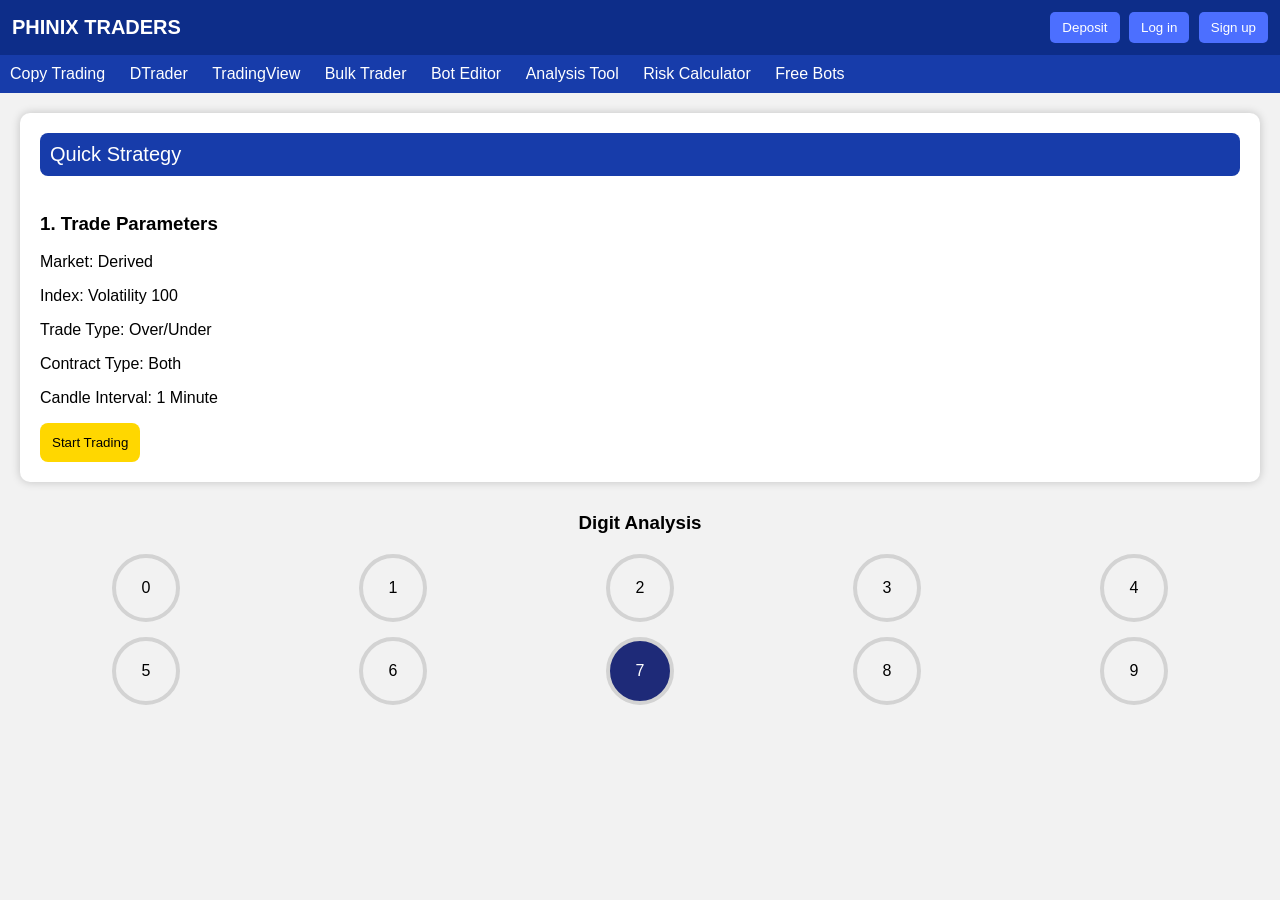
==== index.html @ e06b83c0 "Update index.html" ====
<!DOCTYPE html>
<html>
<head>
<meta charset="UTF-8">
<meta name="viewport" content="width=device-width, initial-scale=1.0">
<title>Phinix Traders</title>

<style>
body{
    margin:0;
    font-family:Arial;
    background:#f2f2f2;
}

.topbar{
    background:#0d2d89;
    padding:12px;
    display:flex;
    justify-content:space-between;
    align-items:center;
}

.logo{
    color:white;
    font-size:20px;
    font-weight:bold;
}

.buttons button{
    background:#4c6fff;
    color:white;
    border:none;
    padding:8px 12px;
    margin-left:5px;
    border-radius:5px;
}

.menu{
    background:#173caa;
    overflow-x:auto;
    white-space:nowrap;
    padding:10px;
}

.menu a{
    color:white;
    text-decoration:none;
    margin-right:20px;
    font-size:16px;
}

.card{
    background:white;
    margin:20px;
    padding:20px;
    border-radius:10px;
    box-shadow:0 0 10px rgba(0,0,0,0.2);
}

.title{
    background:#173caa;
    color:white;
    padding:10px;
    border-radius:8px;
    font-size:20px;
}
</style>
</head>

<body>

<div class="topbar">
    <div class="logo">PHINIX TRADERS</div>

    <div class="buttons">
        <button>Deposit</button>
        <button>Log in</button>
        <button>Sign up</button>
    </div>
</div>

<div class="menu">
    <a href="#">Copy Trading</a>
    <a href="#">DTrader</a>
    <a href="#">TradingView</a>
    <a href="#">Bulk Trader</a>
    <a href="#">Bot Editor</a>
    <a href="#">Analysis Tool</a>
    <a href="#">Risk Calculator</a>
    <a href="#">Free Bots</a>
</div>

<div class="card">
    <div class="title">Quick Strategy</div>

    <br>

    <h3>1. Trade Parameters</h3>

    <p>Market: Derived</p>
    <p>Index: Volatility 100</p>
    <p>Trade Type: Over/Under</p>
    <p>Contract Type: Both</p>
    <p>Candle Interval: 1 Minute</p>

    <button style="
    background:gold;
    border:none;
    padding:12px;
    border-radius:8px;">
    Start Trading
    </button>
</div>
<div style="margin:30px; text-align:center;">

<h3>Digit Analysis</h3>

<div style="display:grid;
grid-template-columns:repeat(5,1fr);
gap:15px;
margin-top:20px;">

<div style="width:60px;height:60px;
border:4px solid lightgray;
border-radius:50%;
display:flex;
justify-content:center;
align-items:center;
margin:auto;">0</div>

<div style="width:60px;height:60px;
border:4px solid lightgray;
border-radius:50%;
display:flex;
justify-content:center;
align-items:center;
margin:auto;">1</div>

<div style="width:60px;height:60px;
border:4px solid lightgray;
border-radius:50%;
display:flex;
justify-content:center;
align-items:center;
margin:auto;">2</div>

<div style="width:60px;height:60px;
border:4px solid lightgray;
border-radius:50%;
display:flex;
justify-content:center;
align-items:center;
margin:auto;">3</div>

<div style="width:60px;height:60px;
border:4px solid lightgray;
border-radius:50%;
display:flex;
justify-content:center;
align-items:center;
margin:auto;">4</div>

<div style="width:60px;height:60px;
border:4px solid lightgray;
border-radius:50%;
display:flex;
justify-content:center;
align-items:center;
margin:auto;">5</div>

<div style="width:60px;height:60px;
border:4px solid lightgray;
border-radius:50%;
display:flex;
justify-content:center;
align-items:center;
margin:auto;">6</div>

<div style="width:60px;height:60px;
border:4px solid lightgray;
border-radius:50%;
display:flex;
justify-content:center;
align-items:center;
margin:auto;
background:#1e2a78;
color:white;">7</div>

<div style="width:60px;height:60px;
border:4px solid lightgray;
border-radius:50%;
display:flex;
justify-content:center;
align-items:center;
margin:auto;">8</div>

<div style="width:60px;height:60px;
border:4px solid lightgray;
border-radius:50%;
display:flex;
justify-content:center;
align-items:center;
margin:auto;">9</div>

</div>
</div>
</body>
</html>
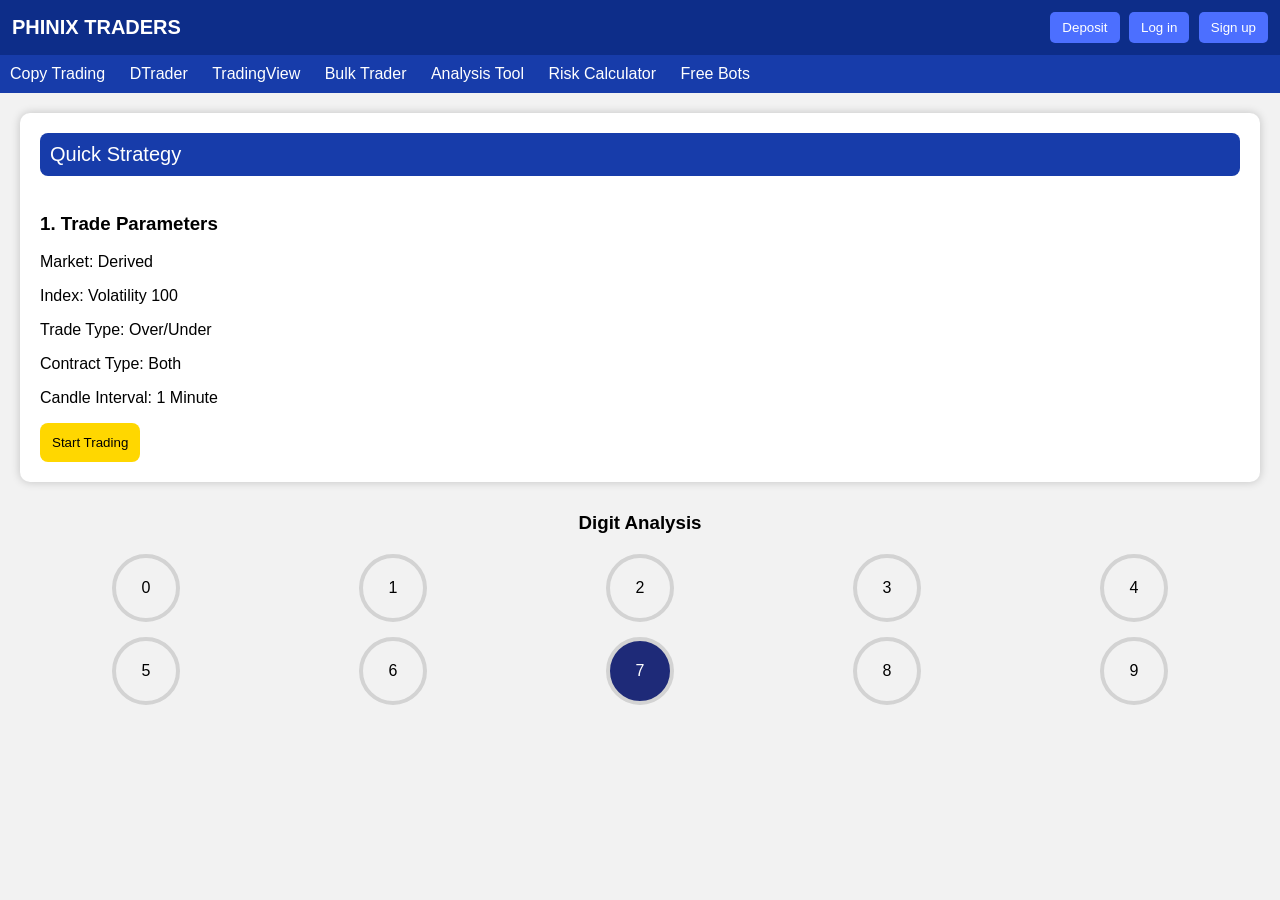
==== commit 248a0f6b: "Update index.html" ====
--- a/index.html
+++ b/index.html
@@ -81,11 +81,10 @@
 
 <div class="menu">
     <a href="#">Copy Trading</a>
-    <a href="#">DTrader</a>
+    <a href="dtrader.html">DTrader</a>
     <a href="#">TradingView</a>
-    <a href="#">Bulk Trader</a>
-    <a href="#">Bot Editor</a>
-    <a href="#">Analysis Tool</a>
+    <a href="#">Bulk Trader</a>   
+    <a href="analysis.html">Analysis Tool</a>
     <a href="#">Risk Calculator</a>
     <a href="#">Free Bots</a>
 </div>
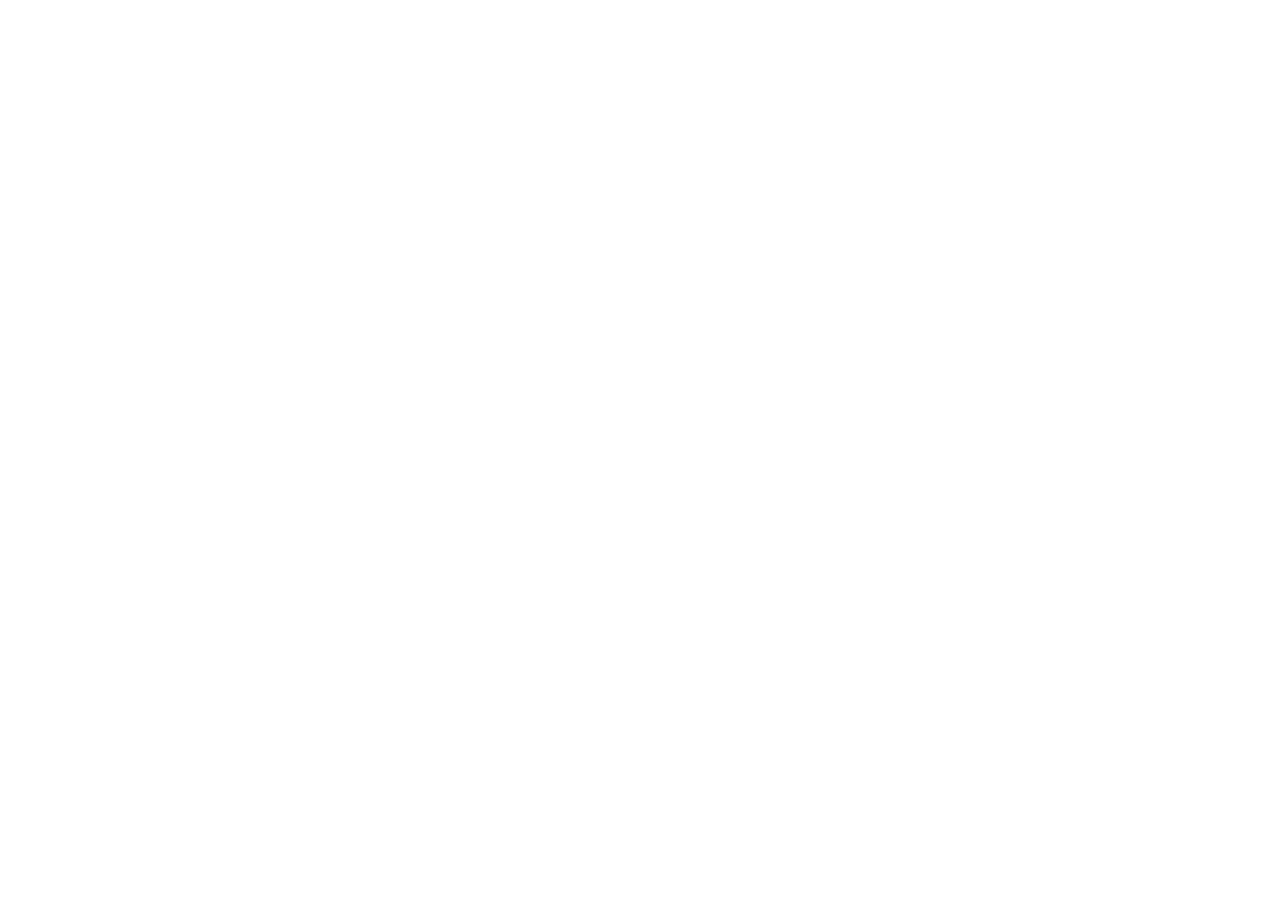
==== commit c7cf160e: "Update index.html" ====
--- a/index.html
+++ b/index.html
@@ -1,207 +1,16 @@
 <!DOCTYPE html>
-<html>
+<html lang="en">
 <head>
-<meta charset="UTF-8">
-<meta name="viewport" content="width=device-width, initial-scale=1.0">
-<title>Phinix Traders</title>
-
-<style>
-body{
-    margin:0;
-    font-family:Arial;
-    background:#f2f2f2;
-}
-
-.topbar{
-    background:#0d2d89;
-    padding:12px;
-    display:flex;
-    justify-content:space-between;
-    align-items:center;
-}
-
-.logo{
-    color:white;
-    font-size:20px;
-    font-weight:bold;
-}
-
-.buttons button{
-    background:#4c6fff;
-    color:white;
-    border:none;
-    padding:8px 12px;
-    margin-left:5px;
-    border-radius:5px;
-}
-
-.menu{
-    background:#173caa;
-    overflow-x:auto;
-    white-space:nowrap;
-    padding:10px;
-}
-
-.menu a{
-    color:white;
-    text-decoration:none;
-    margin-right:20px;
-    font-size:16px;
-}
-
-.card{
-    background:white;
-    margin:20px;
-    padding:20px;
-    border-radius:10px;
-    box-shadow:0 0 10px rgba(0,0,0,0.2);
-}
-
-.title{
-    background:#173caa;
-    color:white;
-    padding:10px;
-    border-radius:8px;
-    font-size:20px;
-}
-</style>
+    <meta charset="UTF-8">
+    <meta name="viewport" content="width=device-width, initial-scale=1.0">
+    <title>Phinix Traders</title>
 </head>
 
 <body>
 
-<div class="topbar">
-    <div class="logo">PHINIX TRADERS</div>
+<div class="container"></div>
 
-    <div class="buttons">
-        <button>Deposit</button>
-        <button>Log in</button>
-        <button>Sign up</button>
-    </div>
-</div>
+<script src="script.js"></script>
 
-<div class="menu">
-    <a href="#">Copy Trading</a>
-    <a href="dtrader.html">DTrader</a>
-    <a href="#">TradingView</a>
-    <a href="#">Bulk Trader</a>   
-    <a href="analysis.html">Analysis Tool</a>
-    <a href="#">Risk Calculator</a>
-    <a href="#">Free Bots</a>
-</div>
-
-<div class="card">
-    <div class="title">Quick Strategy</div>
-
-    <br>
-
-    <h3>1. Trade Parameters</h3>
-
-    <p>Market: Derived</p>
-    <p>Index: Volatility 100</p>
-    <p>Trade Type: Over/Under</p>
-    <p>Contract Type: Both</p>
-    <p>Candle Interval: 1 Minute</p>
-
-    <button style="
-    background:gold;
-    border:none;
-    padding:12px;
-    border-radius:8px;">
-    Start Trading
-    </button>
-</div>
-<div style="margin:30px; text-align:center;">
-
-<h3>Digit Analysis</h3>
-
-<div style="display:grid;
-grid-template-columns:repeat(5,1fr);
-gap:15px;
-margin-top:20px;">
-
-<div style="width:60px;height:60px;
-border:4px solid lightgray;
-border-radius:50%;
-display:flex;
-justify-content:center;
-align-items:center;
-margin:auto;">0</div>
-
-<div style="width:60px;height:60px;
-border:4px solid lightgray;
-border-radius:50%;
-display:flex;
-justify-content:center;
-align-items:center;
-margin:auto;">1</div>
-
-<div style="width:60px;height:60px;
-border:4px solid lightgray;
-border-radius:50%;
-display:flex;
-justify-content:center;
-align-items:center;
-margin:auto;">2</div>
-
-<div style="width:60px;height:60px;
-border:4px solid lightgray;
-border-radius:50%;
-display:flex;
-justify-content:center;
-align-items:center;
-margin:auto;">3</div>
-
-<div style="width:60px;height:60px;
-border:4px solid lightgray;
-border-radius:50%;
-display:flex;
-justify-content:center;
-align-items:center;
-margin:auto;">4</div>
-
-<div style="width:60px;height:60px;
-border:4px solid lightgray;
-border-radius:50%;
-display:flex;
-justify-content:center;
-align-items:center;
-margin:auto;">5</div>
-
-<div style="width:60px;height:60px;
-border:4px solid lightgray;
-border-radius:50%;
-display:flex;
-justify-content:center;
-align-items:center;
-margin:auto;">6</div>
-
-<div style="width:60px;height:60px;
-border:4px solid lightgray;
-border-radius:50%;
-display:flex;
-justify-content:center;
-align-items:center;
-margin:auto;
-background:#1e2a78;
-color:white;">7</div>
-
-<div style="width:60px;height:60px;
-border:4px solid lightgray;
-border-radius:50%;
-display:flex;
-justify-content:center;
-align-items:center;
-margin:auto;">8</div>
-
-<div style="width:60px;height:60px;
-border:4px solid lightgray;
-border-radius:50%;
-display:flex;
-justify-content:center;
-align-items:center;
-margin:auto;">9</div>
-
-</div>
-</div>
 </body>
 </html>
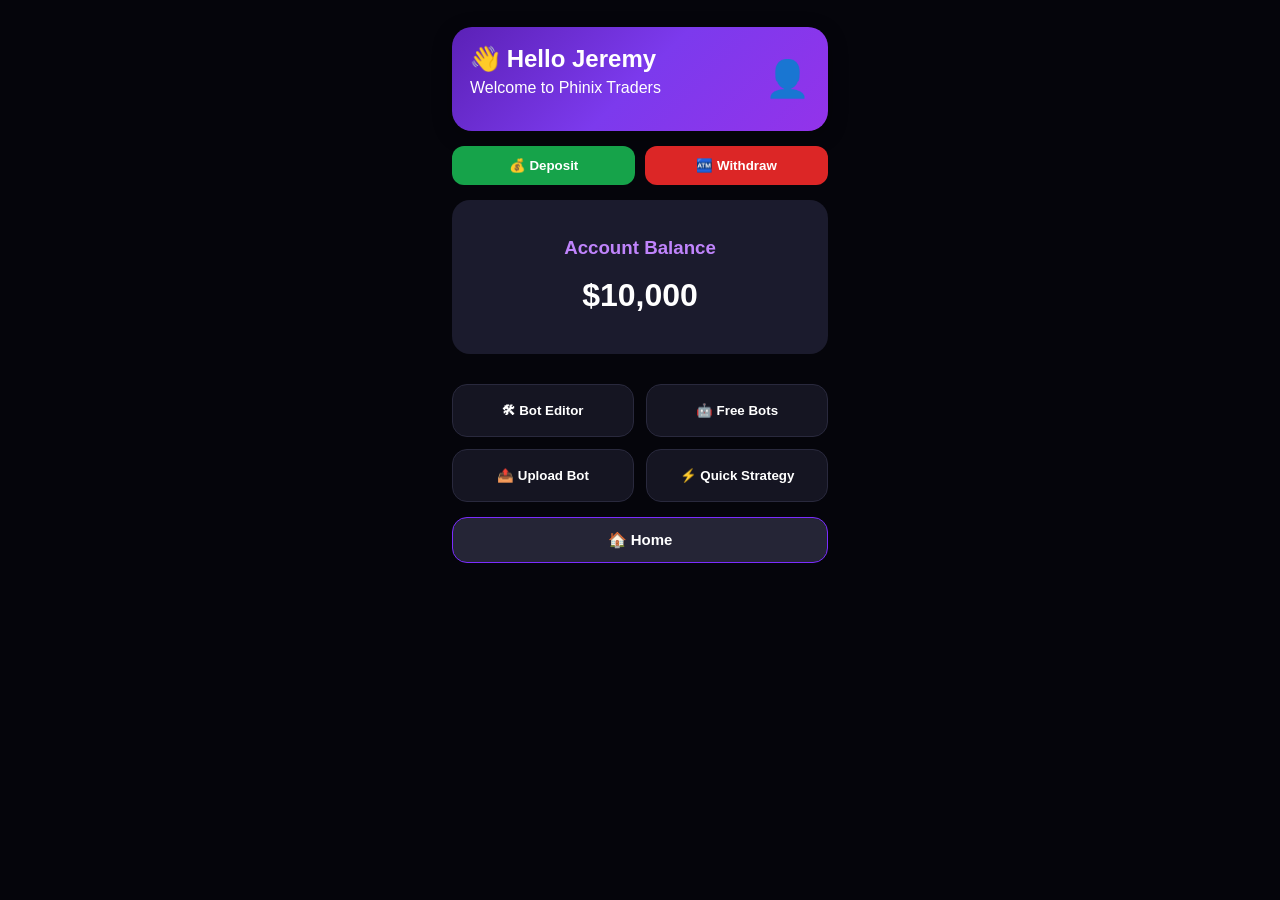
==== commit 15751d2d: "Update index.html" ====
--- a/index.html
+++ b/index.html
@@ -1,9 +1,47 @@
 <!DOCTYPE html>
 <html lang="en">
+
 <head>
     <meta charset="UTF-8">
     <meta name="viewport" content="width=device-width, initial-scale=1.0">
     <title>Phinix Traders</title>
+
+    <style>
+        * {
+            box-sizing: border-box;
+        }
+
+        html,
+        body {
+            margin: 0;
+            padding: 0;
+            min-height: 100%;
+            background: #05050b;
+            color: white;
+            font-family: Arial, sans-serif;
+        }
+
+        body {
+            min-height: 100vh;
+        }
+
+        .container {
+            width: 100%;
+            max-width: 430px;
+            min-height: 100vh;
+            margin: 0 auto;
+            padding: 12px;
+            padding-bottom: 120px;
+            background: #05050b;
+        }
+
+        button,
+        .tab,
+        .wallet-btn,
+        .trade-box {
+            font-family: Arial, sans-serif;
+        }
+    </style>
 </head>
 
 <body>
@@ -13,4 +51,5 @@
 <script src="script.js"></script>
 
 </body>
+
 </html>
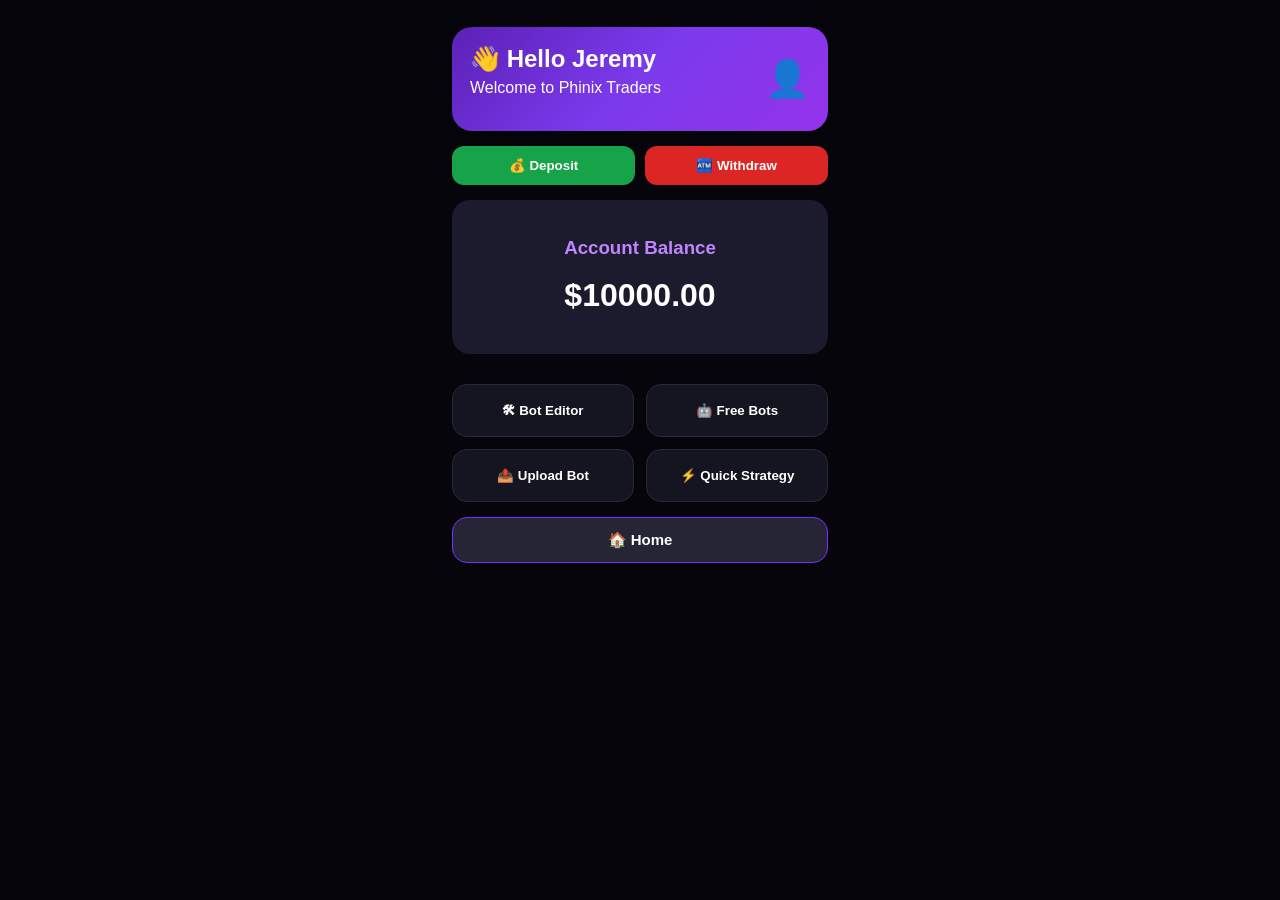
==== commit 83d43c90: "Update index.html" ====
--- a/index.html
+++ b/index.html
@@ -49,7 +49,8 @@
 <div class="container"></div>
 
 <script src="script.js"></script>
-
+<script src="phinix-pro.js"></script>
+    
 </body>
 
 </html>
